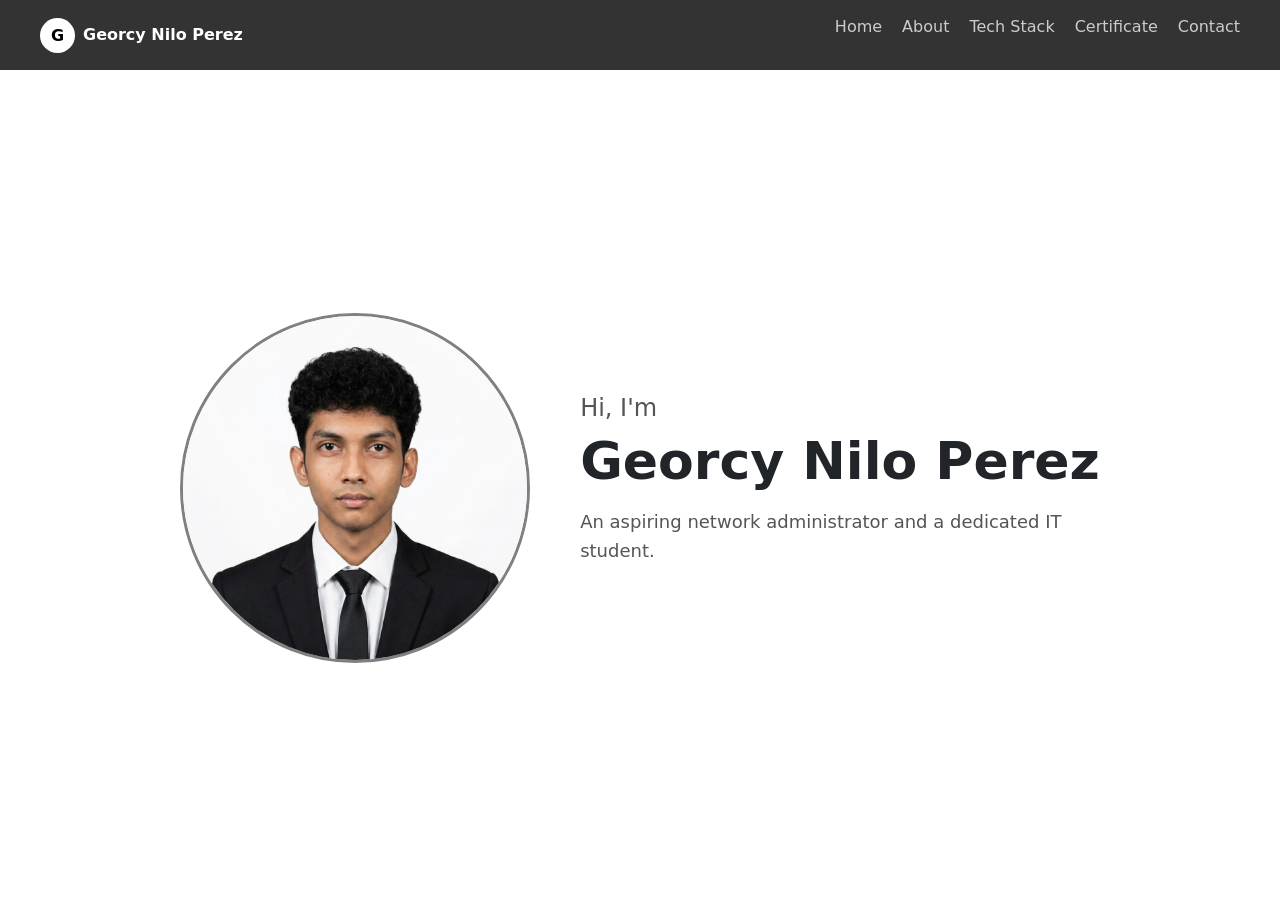
==== index.html @ 2069f6f3 "Fixed action items" ====
<!DOCTYPE html>
<html>
<head>
    <title>Georcy Perez - My portfolio</title>
    <link rel="stylesheet" type="text/css" href="style.css">
    <link rel="stylesheet" href="https://cdn.jsdelivr.net/npm/bootstrap@5.3.0/dist/css/bootstrap.min.css">
    <link rel="stylesheet" href="https://cdnjs.cloudflare.com/ajax/libs/font-awesome/6.0.0/css/all.min.css">
    <link href="https://fonts.googleapis.com/css2?family=Poppins:wght@400;600;700&display=swap" rel="stylesheet">
</head>
<body>

    <div class="pill-nav">
        <div class="nav-content">
            
            <div class="logo-area">
                <div class="profile-logo">G</div>
                <span class="logo-text">Georcy Nilo Perez</span>
            </div>
            
            <ul class="nav-links">
                <li><a href="index.html">Home</a></li>
                <li><a href="about.html">About</a></li>
                <li><a href="techstack.html">Tech Stack</a></li>
                <li><a href="certificate.html">Certificate</a></li>
                <li><a href="contact.html">Contact</a></li>
            </ul>
            
        </div>
    </div>

    <div class="home" id="home">
        
        <div class="home-image">
            <img src="Images/profile.png" alt="My Photo">
        </div>

        <div class="home-text">
            <h3>Hi, I'm</h3>
            <h1>Georcy Nilo Perez</h1>
            <p class="description">An aspiring network administrator and a dedicated IT student.</p>
        </div>

    </div>

</body>
</html>
---- style.css ----
/* Basic Reset */
* {
    margin: 0px;
    padding: 0px;
    box-sizing: border-box;
}

html {
    scroll-behavior: smooth;
}

body {
    background-color: white;
    color: black;
    font-family: 'Poppins', sans-serif;
    overflow: hidden;
}

/* --- NAVIGATION --- */
.pill-nav {
    width: 100%;
    padding: 15px 40px;
    background-color: #333333;
    position: sticky;
    top: 0;
    z-index: 100;
}

.nav-content {
    display: flex;
    align-items: center;
    gap: 20px;
}

.logo-area {
    display: flex;
    align-items: center;
    gap: 8px;
}

.profile-logo {
    height: 35px;
    width: 35px;
    background-color: white;
    color: black;
    border-radius: 50%;
    font-weight: bold;
    text-align: center;
    line-height: 35px;
}

.logo-text {
    color: white;
    font-weight: bold;
    font-size: 16px;
}

.nav-links {
    list-style-type: none;
    display: flex;
    gap: 20px;
    margin-left: auto;
}

.nav-links a {
    color: #cccccc;
    text-decoration: none;
}

.nav-links a:hover {
    color: white;
}

/* --- HOME SECTION --- */
.home {
    display: flex;
    flex-direction: row;
    align-items: center;
    justify-content: center;
    gap: 50px;
    height: calc(100vh - 65px);
    padding: 40px;
    margin-top: 0;
}

.home-image img {
    width: 350px;
    height: 350px;
    border-radius: 50%;
    object-fit: cover;
    border: 3px solid grey;
}

.home-text h3 {
    font-size: 24px;
    color: #555;
}

.home-text h1 {
    font-size: 52px;
    font-weight: bold;
    margin: 5px 0 15px 0;
}

.description {
    font-size: 18px;
    color: #555;
    max-width: 500px;
    line-height: 1.6;
}

/* --- ABOUT SECTION --- */
.about {
    display: flex;
    flex-direction: row;
    align-items: center;
    justify-content: center;
    gap: 60px;
    height: calc(100vh - 65px);
    padding: 40px;
    background-color: white;
}

.about-image img {
    width: 300px;
    height: 300px;
    border-radius: 50%;
    object-fit: cover;
    border: 3px solid grey;
}

.about-text {
    max-width: 550px;
}

.about-text h2 {
    font-size: 42px;
    font-weight: bold;
    margin-bottom: 20px;
    color: black;
}

.about-text p {
    font-size: 18px;
    color: #555;
    line-height: 1.8;
    margin-bottom: 15px;
}
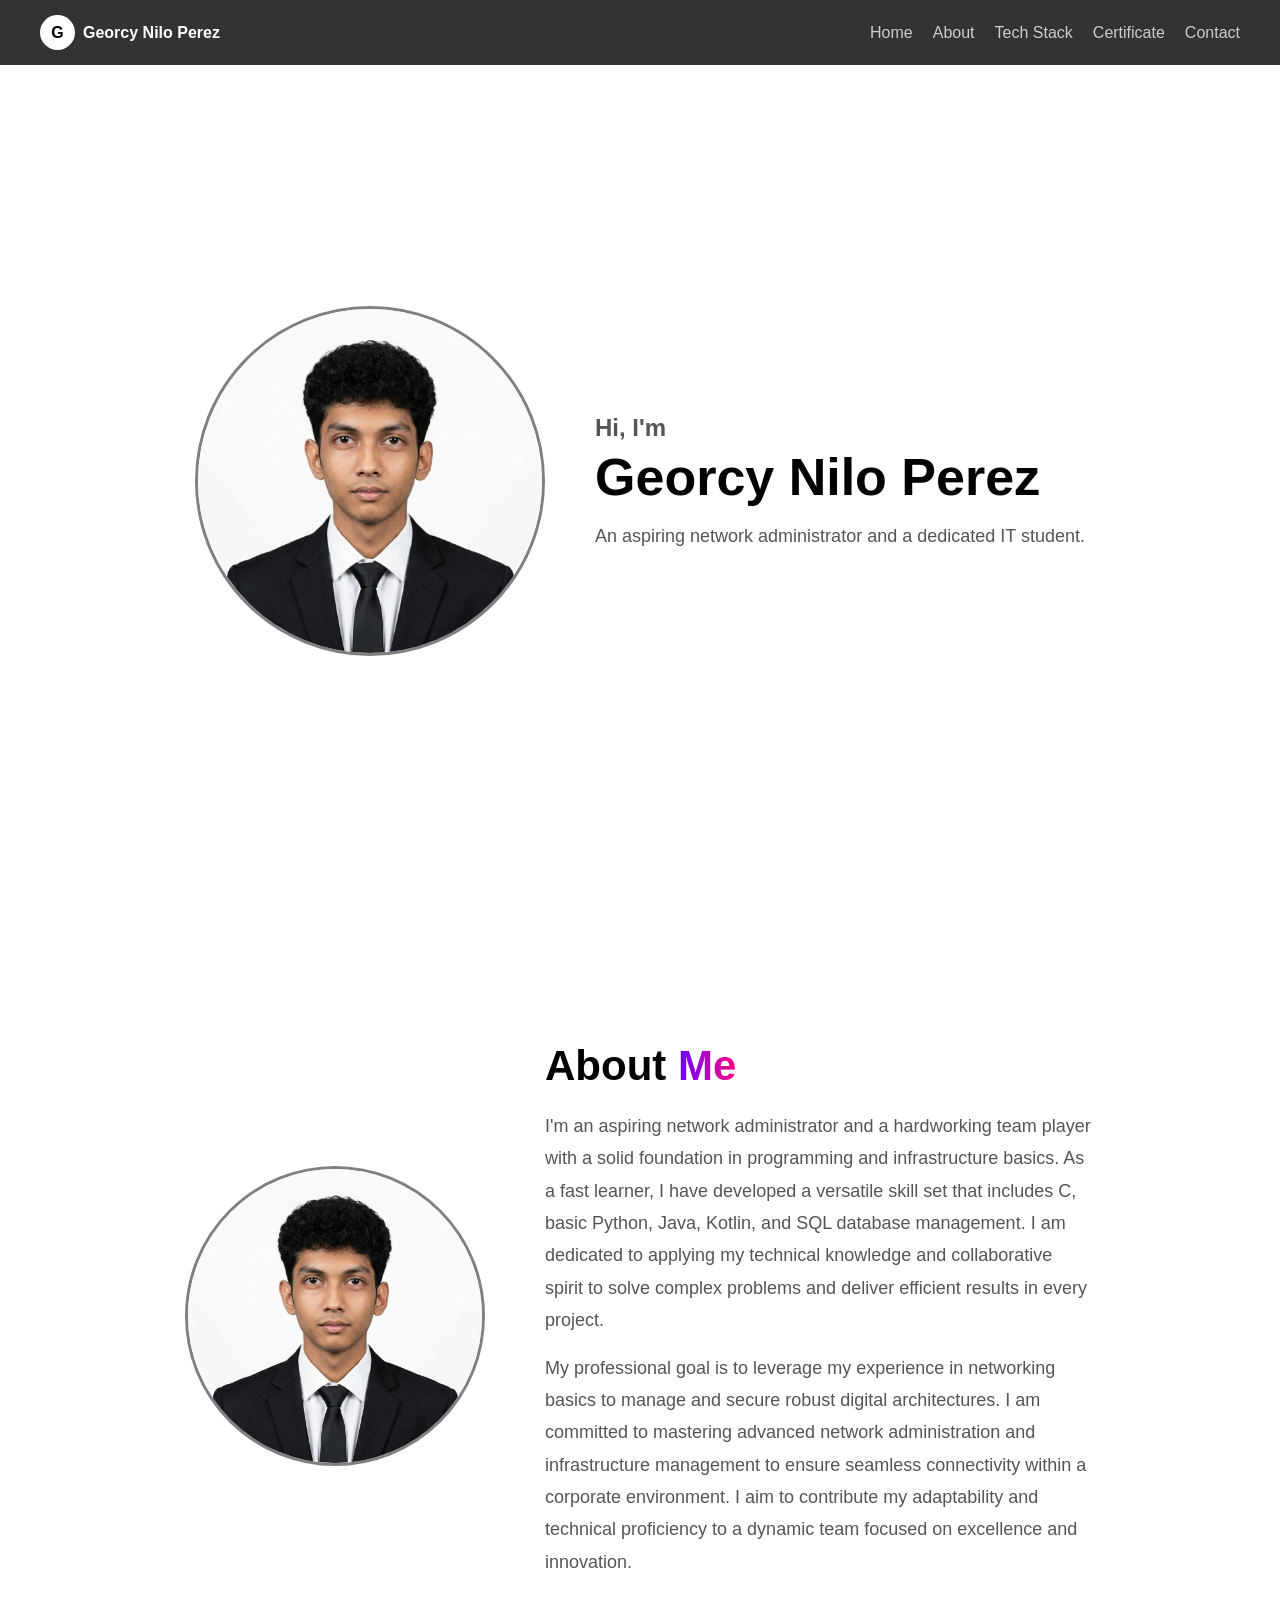
==== commit 820fd853: "Initial commit - portfolio" ====
--- a/index.html
+++ b/index.html
@@ -1,11 +1,9 @@
 <!DOCTYPE html>
 <html>
 <head>
-    <title>Georcy Perez - My portfolio</title>
+    <title>My Portfolio - Georcy Perez</title>
     <link rel="stylesheet" type="text/css" href="style.css">
-    <link rel="stylesheet" href="https://cdn.jsdelivr.net/npm/bootstrap@5.3.0/dist/css/bootstrap.min.css">
     <link rel="stylesheet" href="https://cdnjs.cloudflare.com/ajax/libs/font-awesome/6.0.0/css/all.min.css">
-    <link href="https://fonts.googleapis.com/css2?family=Poppins:wght@400;600;700&display=swap" rel="stylesheet">
 </head>
 <body>
 
@@ -18,11 +16,11 @@
             </div>
             
             <ul class="nav-links">
-                <li><a href="index.html">Home</a></li>
-                <li><a href="about.html">About</a></li>
-                <li><a href="techstack.html">Tech Stack</a></li>
-                <li><a href="certificate.html">Certificate</a></li>
-                <li><a href="contact.html">Contact</a></li>
+                <li><a href="#home">Home</a></li>
+                <li><a href="#about">About</a></li>
+                <li><a href="#techstack">Tech Stack</a></li>
+                <li><a href="#certificate">Certificate</a></li>
+                <li><a href="#contact">Contact</a></li>
             </ul>
             
         </div>
@@ -42,5 +40,19 @@
 
     </div>
 
+    <div class="about" id="about">
+
+        <div class="about-image">
+            <img src="Images/profile.png" alt="My Photo">
+        </div>
+    
+        <div class="about-text">
+            <h2>About <span class="gradient-text">Me</span></h2>
+            <p>I'm an aspiring network administrator and a hardworking team player with a solid foundation in programming and infrastructure basics. As a fast learner, I have developed a versatile skill set that includes C, basic Python, Java, Kotlin, and SQL database management. I am dedicated to applying my technical knowledge and collaborative spirit to solve complex problems and deliver efficient results in every project.</p>
+            <p>My professional goal is to leverage my experience in networking basics to manage and secure robust digital architectures. I am committed to mastering advanced network administration and infrastructure management to ensure seamless connectivity within a corporate environment. I aim to contribute my adaptability and technical proficiency to a dynamic team focused on excellence and innovation.</p>
+        </div>
+    
+    </div>
+
 </body>
 </html>
--- a/style.css
+++ b/style.css
@@ -12,8 +12,8 @@
 body {
     background-color: white;
     color: black;
-    font-family: 'Poppins', sans-serif;
-    overflow: hidden;
+    font-family: Arial, sans-serif;
+    overflow: auto;
 }
 
 /* --- NAVIGATION --- */
@@ -71,6 +71,20 @@
     color: white;
 }
 
+.github-btn {
+    background-color: #6a00ff;
+    color: white;
+    padding: 8px 18px;
+    border-radius: 20px;
+    text-decoration: none;
+    font-weight: bold;
+    transition: 0.3s;
+}
+
+.github-btn:hover {
+    background-color: #ff007f;
+}
+
 /* --- HOME SECTION --- */
 .home {
     display: flex;
@@ -109,6 +123,14 @@
     line-height: 1.6;
 }
 
+.gradient-text {
+    background: linear-gradient(to right, #6a00ff, #ff007f);
+    background-clip: text;
+    -webkit-background-clip: text;
+    -webkit-text-fill-color: transparent;
+    color: transparent;
+}
+
 /* --- ABOUT SECTION --- */
 .about {
     display: flex;
@@ -118,7 +140,7 @@
     gap: 60px;
     height: calc(100vh - 65px);
     padding: 40px;
-    background-color: white;
+    background-color: white;        /* ADD THIS */
 }
 
 .about-image img {
@@ -126,7 +148,7 @@
     height: 300px;
     border-radius: 50%;
     object-fit: cover;
-    border: 3px solid grey;
+    border: 3px solid grey;         /* CHANGE from #6a00ff to grey */
 }
 
 .about-text {
@@ -137,7 +159,7 @@
     font-size: 42px;
     font-weight: bold;
     margin-bottom: 20px;
-    color: black;
+    color: black;                   /* ADD THIS */
 }
 
 .about-text p {
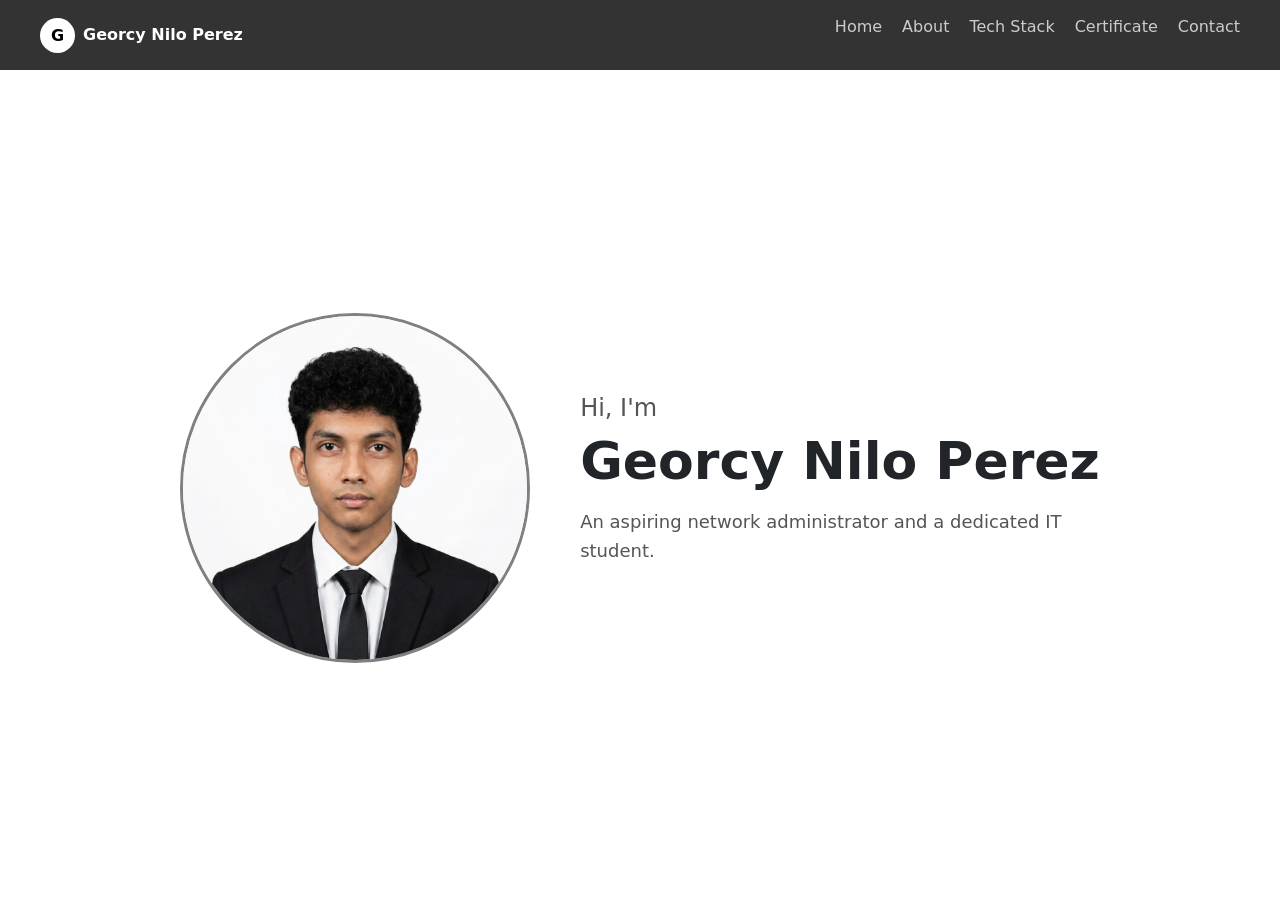
==== commit 014ce27a: "Added Changes" ====
--- a/index.html
+++ b/index.html
@@ -1,9 +1,12 @@
 <!DOCTYPE html>
 <html>
 <head>
-    <title>My Portfolio - Georcy Perez</title>
+    <meta name="viewport" content="width=device-width, initial-scale=1.0">
+    <title>Georcy Perez - Home</title>
     <link rel="stylesheet" type="text/css" href="style.css">
+    <link rel="stylesheet" href="https://cdn.jsdelivr.net/npm/bootstrap@5.3.0/dist/css/bootstrap.min.css">
     <link rel="stylesheet" href="https://cdnjs.cloudflare.com/ajax/libs/font-awesome/6.0.0/css/all.min.css">
+    <link href="https://fonts.googleapis.com/css2?family=Poppins:wght@400;600;700&display=swap" rel="stylesheet">
 </head>
 <body>
 
@@ -16,11 +19,11 @@
             </div>
             
             <ul class="nav-links">
-                <li><a href="#home">Home</a></li>
-                <li><a href="#about">About</a></li>
-                <li><a href="#techstack">Tech Stack</a></li>
-                <li><a href="#certificate">Certificate</a></li>
-                <li><a href="#contact">Contact</a></li>
+                <li><a href="index.html">Home</a></li>
+                <li><a href="about.html">About</a></li>
+                <li><a href="techstack.html">Tech Stack</a></li>
+                <li><a href="certificates.html">Certificate</a></li>
+                <li><a href="contact.html">Contact</a></li>
             </ul>
             
         </div>
@@ -40,19 +43,5 @@
 
     </div>
 
-    <div class="about" id="about">
-
-        <div class="about-image">
-            <img src="Images/profile.png" alt="My Photo">
-        </div>
-    
-        <div class="about-text">
-            <h2>About <span class="gradient-text">Me</span></h2>
-            <p>I'm an aspiring network administrator and a hardworking team player with a solid foundation in programming and infrastructure basics. As a fast learner, I have developed a versatile skill set that includes C, basic Python, Java, Kotlin, and SQL database management. I am dedicated to applying my technical knowledge and collaborative spirit to solve complex problems and deliver efficient results in every project.</p>
-            <p>My professional goal is to leverage my experience in networking basics to manage and secure robust digital architectures. I am committed to mastering advanced network administration and infrastructure management to ensure seamless connectivity within a corporate environment. I aim to contribute my adaptability and technical proficiency to a dynamic team focused on excellence and innovation.</p>
-        </div>
-    
-    </div>
-
 </body>
 </html>
--- a/style.css
+++ b/style.css
@@ -12,8 +12,8 @@
 body {
     background-color: white;
     color: black;
-    font-family: Arial, sans-serif;
-    overflow: auto;
+    font-family: 'Poppins', sans-serif;
+    overflow: hidden;
 }
 
 /* --- NAVIGATION --- */
@@ -69,20 +69,6 @@
 
 .nav-links a:hover {
     color: white;
-}
-
-.github-btn {
-    background-color: #6a00ff;
-    color: white;
-    padding: 8px 18px;
-    border-radius: 20px;
-    text-decoration: none;
-    font-weight: bold;
-    transition: 0.3s;
-}
-
-.github-btn:hover {
-    background-color: #ff007f;
 }
 
 /* --- HOME SECTION --- */
@@ -123,14 +109,6 @@
     line-height: 1.6;
 }
 
-.gradient-text {
-    background: linear-gradient(to right, #6a00ff, #ff007f);
-    background-clip: text;
-    -webkit-background-clip: text;
-    -webkit-text-fill-color: transparent;
-    color: transparent;
-}
-
 /* --- ABOUT SECTION --- */
 .about {
     display: flex;
@@ -140,7 +118,8 @@
     gap: 60px;
     height: calc(100vh - 65px);
     padding: 40px;
-    background-color: white;        /* ADD THIS */
+    background-color: white;
+    overflow: auto;
 }
 
 .about-image img {
@@ -148,7 +127,7 @@
     height: 300px;
     border-radius: 50%;
     object-fit: cover;
-    border: 3px solid grey;         /* CHANGE from #6a00ff to grey */
+    border: 3px solid grey;
 }
 
 .about-text {
@@ -159,7 +138,7 @@
     font-size: 42px;
     font-weight: bold;
     margin-bottom: 20px;
-    color: black;                   /* ADD THIS */
+    color: black;
 }
 
 .about-text p {
@@ -167,4 +146,107 @@
     color: #555;
     line-height: 1.8;
     margin-bottom: 15px;
+}
+
+/* --- CERTIFICATES SECTION --- */
+.certificates-section {
+    padding: 60px 40px;
+    text-align: center;
+    overflow: auto;
+}
+
+.certificates-title {
+    font-size: 42px;
+    font-weight: 700;
+    margin-bottom: 40px;
+    color: black;
+}
+
+.certificates-grid {
+    display: flex;
+    flex-wrap: wrap;
+    justify-content: center;
+    gap: 30px;
+}
+
+.cert-card {
+    width: 220px;
+    cursor: pointer;
+    border-radius: 12px;
+    overflow: hidden;
+    border: 2px solid #ddd;
+    transition: 0.3s;
+    background-color: white;
+}
+
+.cert-card:hover {
+    border-color: #6a00ff;
+    transform: translateY(-5px);
+    box-shadow: 0 10px 20px rgba(106, 0, 255, 0.15);
+}
+
+.cert-card img {
+    width: 100%;
+    height: 150px;
+    object-fit: cover;
+}
+
+.cert-card p {
+    padding: 10px;
+    font-size: 14px;
+    font-weight: 600;
+    color: #333;
+}
+
+/* --- LIGHTBOX --- */
+.lightbox {
+    display: none;
+    position: fixed;
+    top: 0;
+    left: 0;
+    width: 100%;
+    height: 100%;
+    background-color: rgba(0, 0, 0, 0.85);
+    z-index: 999;
+    justify-content: center;
+    align-items: center;
+}
+
+.lightbox.active {
+    display: flex;
+}
+
+.lightbox-content {
+    position: relative;
+    max-width: 800px;
+    width: 90%;
+    text-align: center;
+}
+
+.lightbox-content img {
+    width: 100%;
+    border-radius: 12px;
+}
+
+.lightbox-content p {
+    color: white;
+    font-size: 18px;
+    font-weight: 600;
+    margin-top: 15px;
+}
+
+.lightbox-close {
+    position: absolute;
+    top: -40px;
+    right: 0;
+    background: none;
+    border: none;
+    color: white;
+    font-size: 28px;
+    cursor: pointer;
+    transition: 0.3s;
+}
+
+.lightbox-close:hover {
+    color: #ff007f;
 }
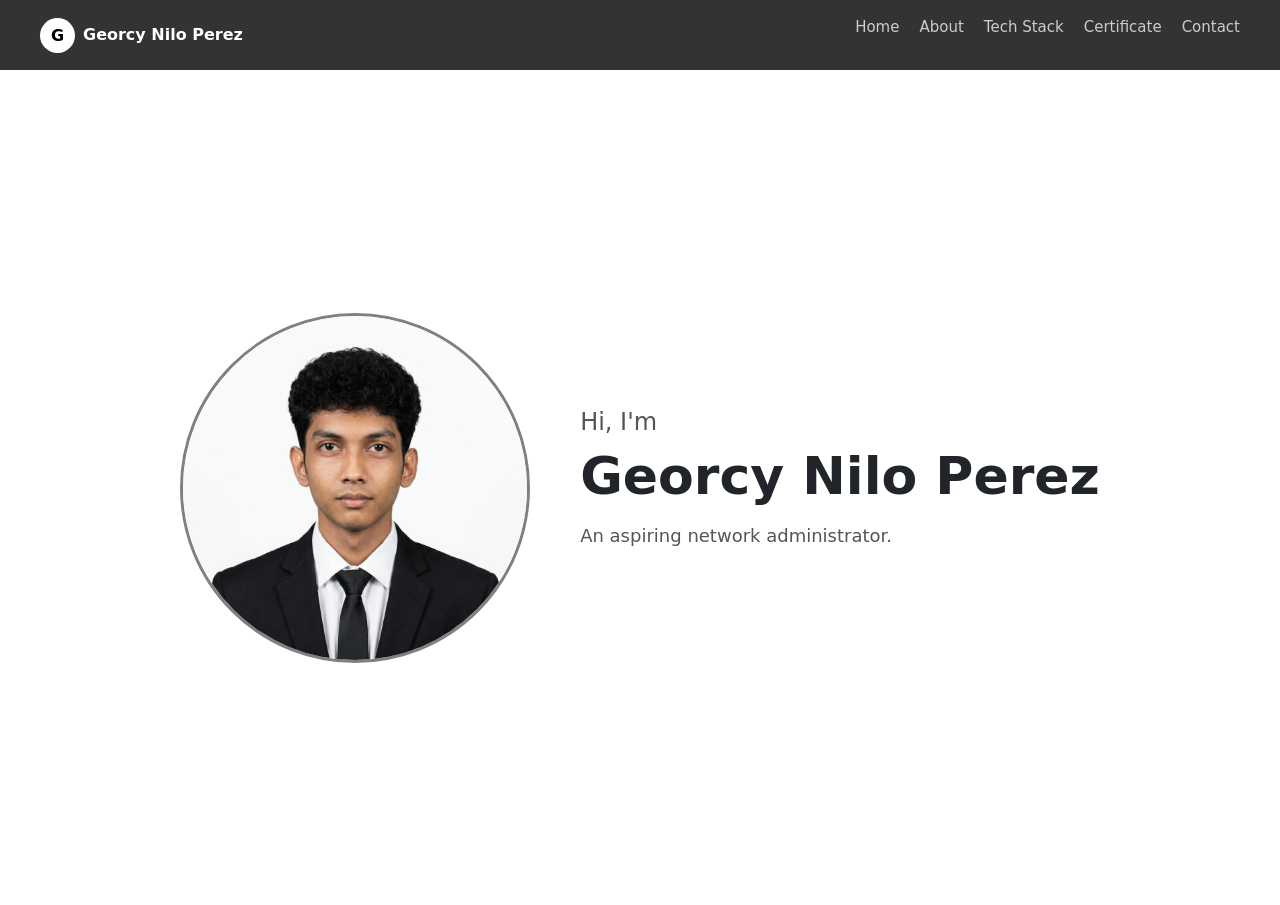
==== commit a13ae28b: "Updated Icons" ====
--- a/index.html
+++ b/index.html
@@ -12,36 +12,39 @@
 
     <div class="pill-nav">
         <div class="nav-content">
-            
             <div class="logo-area">
                 <div class="profile-logo">G</div>
                 <span class="logo-text">Georcy Nilo Perez</span>
             </div>
-            
-            <ul class="nav-links">
+            <button class="hamburger" onclick="toggleMenu()">
+                <span></span><span></span><span></span>
+            </button>
+            <ul class="nav-links" id="navLinks">
                 <li><a href="index.html">Home</a></li>
                 <li><a href="about.html">About</a></li>
                 <li><a href="techstack.html">Tech Stack</a></li>
                 <li><a href="certificates.html">Certificate</a></li>
                 <li><a href="contact.html">Contact</a></li>
             </ul>
-            
         </div>
     </div>
 
     <div class="home" id="home">
-        
         <div class="home-image">
             <img src="Images/profile.png" alt="My Photo">
         </div>
-
         <div class="home-text">
             <h3>Hi, I'm</h3>
             <h1>Georcy Nilo Perez</h1>
-            <p class="description">An aspiring network administrator and a dedicated IT student.</p>
+            <p class="description">An aspiring network administrator.</p>
         </div>
+    </div>
 
-    </div>
+    <script>
+        function toggleMenu() {
+            document.getElementById('navLinks').classList.toggle('open');
+        }
+    </script>
 
 </body>
 </html>
--- a/style.css
+++ b/style.css
@@ -1,7 +1,7 @@
 /* Basic Reset */
 * {
-    margin: 0px;
-    padding: 0px;
+    margin: 0;
+    padding: 0;
     box-sizing: border-box;
 }
 
@@ -13,7 +13,6 @@
     background-color: white;
     color: black;
     font-family: 'Poppins', sans-serif;
-    overflow: hidden;
 }
 
 /* --- NAVIGATION --- */
@@ -47,6 +46,7 @@
     font-weight: bold;
     text-align: center;
     line-height: 35px;
+    flex-shrink: 0;
 }
 
 .logo-text {
@@ -65,12 +65,34 @@
 .nav-links a {
     color: #cccccc;
     text-decoration: none;
+    font-size: 15px;
 }
 
 .nav-links a:hover {
     color: white;
 }
 
+/* Hamburger */
+.hamburger {
+    display: none;
+    flex-direction: column;
+    gap: 5px;
+    cursor: pointer;
+    margin-left: auto;
+    background: none;
+    border: none;
+    padding: 4px;
+}
+
+.hamburger span {
+    display: block;
+    width: 25px;
+    height: 3px;
+    background-color: white;
+    border-radius: 3px;
+    transition: 0.3s;
+}
+
 /* --- HOME SECTION --- */
 .home {
     display: flex;
@@ -78,9 +100,8 @@
     align-items: center;
     justify-content: center;
     gap: 50px;
-    height: calc(100vh - 65px);
-    padding: 40px;
-    margin-top: 0;
+    min-height: calc(100vh - 65px);
+    padding: 60px 40px;
 }
 
 .home-image img {
@@ -116,10 +137,9 @@
     align-items: center;
     justify-content: center;
     gap: 60px;
-    height: calc(100vh - 65px);
-    padding: 40px;
+    min-height: calc(100vh - 65px);
+    padding: 60px 40px;
     background-color: white;
-    overflow: auto;
 }
 
 .about-image img {
@@ -128,6 +148,7 @@
     border-radius: 50%;
     object-fit: cover;
     border: 3px solid grey;
+    flex-shrink: 0;
 }
 
 .about-text {
@@ -148,11 +169,63 @@
     margin-bottom: 15px;
 }
 
+/* --- TECH STACK SECTION --- */
+.techstack-section {
+    padding: 60px 40px;
+    text-align: center;
+    min-height: calc(100vh - 65px);
+}
+
+.techstack-title {
+    font-size: 42px;
+    font-weight: 700;
+    margin-bottom: 40px;
+    color: black;
+}
+
+.techstack-grid {
+    display: grid;
+    grid-template-columns: repeat(auto-fit, minmax(140px, 1fr));
+    gap: 24px;
+    max-width: 900px;
+    margin: 0 auto;
+}
+
+.tech-card {
+    background: #f9f9f9;
+    border: 2px solid #ddd;
+    border-radius: 12px;
+    padding: 24px 16px;
+    display: flex;
+    flex-direction: column;
+    align-items: center;
+    gap: 12px;
+    transition: 0.3s;
+    cursor: pointer;
+}
+
+.tech-card:hover {
+    border-color: #6a00ff;
+    transform: translateY(-5px);
+    box-shadow: 0 10px 20px rgba(106, 0, 255, 0.15);
+}
+
+.tech-card i {
+    font-size: 36px;
+    color: #6a00ff;
+}
+
+.tech-card span {
+    font-size: 14px;
+    font-weight: 600;
+    color: #333;
+}
+
 /* --- CERTIFICATES SECTION --- */
 .certificates-section {
     padding: 60px 40px;
     text-align: center;
-    overflow: auto;
+    min-height: calc(100vh - 65px);
 }
 
 .certificates-title {
@@ -189,13 +262,23 @@
     width: 100%;
     height: 150px;
     object-fit: cover;
-}
-
-.cert-card p {
+    cursor: pointer;
+}
+
+.cert-label {
+    display: block;
     padding: 10px;
     font-size: 14px;
     font-weight: 600;
     color: #333;
+    text-decoration: none;
+    text-align: center;
+    transition: 0.3s;
+}
+
+.cert-label:hover {
+    color: #6a00ff;
+    text-decoration: underline;
 }
 
 /* --- LIGHTBOX --- */
@@ -206,10 +289,11 @@
     left: 0;
     width: 100%;
     height: 100%;
-    background-color: rgba(0, 0, 0, 0.85);
+    background-color: rgba(0,0,0,0.85);
     z-index: 999;
     justify-content: center;
     align-items: center;
+    padding: 20px;
 }
 
 .lightbox.active {
@@ -249,4 +333,231 @@
 
 .lightbox-close:hover {
     color: #ff007f;
+}
+
+/* --- CONTACT SECTION --- */
+.contact-section {
+    padding: 60px 40px;
+    text-align: center;
+    min-height: calc(100vh - 65px);
+}
+
+.contact-title {
+    font-size: 42px;
+    font-weight: 700;
+    margin-bottom: 10px;
+}
+
+.contact-subtitle {
+    font-size: 16px;
+    color: #555;
+    margin-bottom: 40px;
+}
+
+.contact-cards {
+    display: flex;
+    flex-wrap: wrap;
+    justify-content: center;
+    gap: 24px;
+    max-width: 800px;
+    margin: 0 auto;
+}
+
+.contact-card {
+    background: #f9f9f9;
+    border: 2px solid #ddd;
+    border-radius: 12px;
+    padding: 30px 40px;
+    display: flex;
+    flex-direction: column;
+    align-items: center;
+    gap: 10px;
+    text-decoration: none;
+    color: #333;
+    transition: 0.3s;
+    min-width: 180px;
+}
+
+.contact-card:hover {
+    border-color: #6a00ff;
+    transform: translateY(-5px);
+    box-shadow: 0 10px 20px rgba(106, 0, 255, 0.15);
+    color: #6a00ff;
+}
+
+.contact-card i {
+    font-size: 32px;
+}
+
+.contact-card span {
+    font-size: 14px;
+    font-weight: 600;
+}
+
+/* =====================
+   RESPONSIVE
+   ===================== */
+
+/* Tablet */
+@media (max-width: 768px) {
+
+    .pill-nav {
+        padding: 15px 20px;
+    }
+
+    .hamburger {
+        display: flex;
+    }
+
+    .nav-links {
+        display: none;
+        flex-direction: column;
+        position: absolute;
+        top: 65px;
+        left: 0;
+        width: 100%;
+        background-color: #333;
+        padding: 20px;
+        gap: 16px;
+    }
+
+    .nav-links.open {
+        display: flex;
+    }
+
+    .home {
+        flex-direction: column;
+        text-align: center;
+        padding: 40px 20px;
+        gap: 30px;
+    }
+
+    .home-image img {
+        width: 220px;
+        height: 220px;
+    }
+
+    .home-text h1 {
+        font-size: 36px;
+    }
+
+    .home-text h3 {
+        font-size: 18px;
+    }
+
+    .description {
+        font-size: 15px;
+    }
+
+    .about {
+        flex-direction: column;
+        text-align: center;
+        padding: 40px 20px;
+        gap: 30px;
+    }
+
+    .about-image img {
+        width: 200px;
+        height: 200px;
+    }
+
+    .about-text h2 {
+        font-size: 32px;
+    }
+
+    .about-text p {
+        font-size: 15px;
+    }
+
+    .techstack-title,
+    .certificates-title,
+    .contact-title {
+        font-size: 32px;
+    }
+
+    .techstack-grid {
+        grid-template-columns: repeat(auto-fit, minmax(110px, 1fr));
+    }
+}
+
+/* Mobile */
+@media (max-width: 480px) {
+
+    .home-image img {
+        width: 180px;
+        height: 180px;
+    }
+
+    .home-text h1 {
+        font-size: 28px;
+    }
+
+    .home-text h3 {
+        font-size: 16px;
+    }
+
+    .description {
+        font-size: 14px;
+    }
+
+    .about-image img {
+        width: 160px;
+        height: 160px;
+    }
+
+    .about-text h2 {
+        font-size: 26px;
+    }
+
+    .about-text p {
+        font-size: 14px;
+    }
+
+    .techstack-title,
+    .certificates-title,
+    .contact-title {
+        font-size: 26px;
+    }
+
+    .techstack-grid {
+        grid-template-columns: repeat(3, 1fr);
+        gap: 12px;
+    }
+
+    .tech-card {
+        padding: 16px 8px;
+    }
+
+    .tech-card i {
+        font-size: 28px;
+    }
+
+    .certificates-grid {
+        gap: 16px;
+    }
+
+    .cert-card {
+        width: calc(50% - 8px);
+    }
+
+    .contact-cards {
+        flex-direction: column;
+        align-items: center;
+    }
+
+    .contact-card {
+        width: 100%;
+        max-width: 300px;
+    }
+}
+
+/* Very small screens */
+@media (max-width: 320px) {
+    .techstack-grid {
+        grid-template-columns: repeat(2, 1fr);
+    }
+
+    .cert-card {
+        width: 100%;
+    }
 }
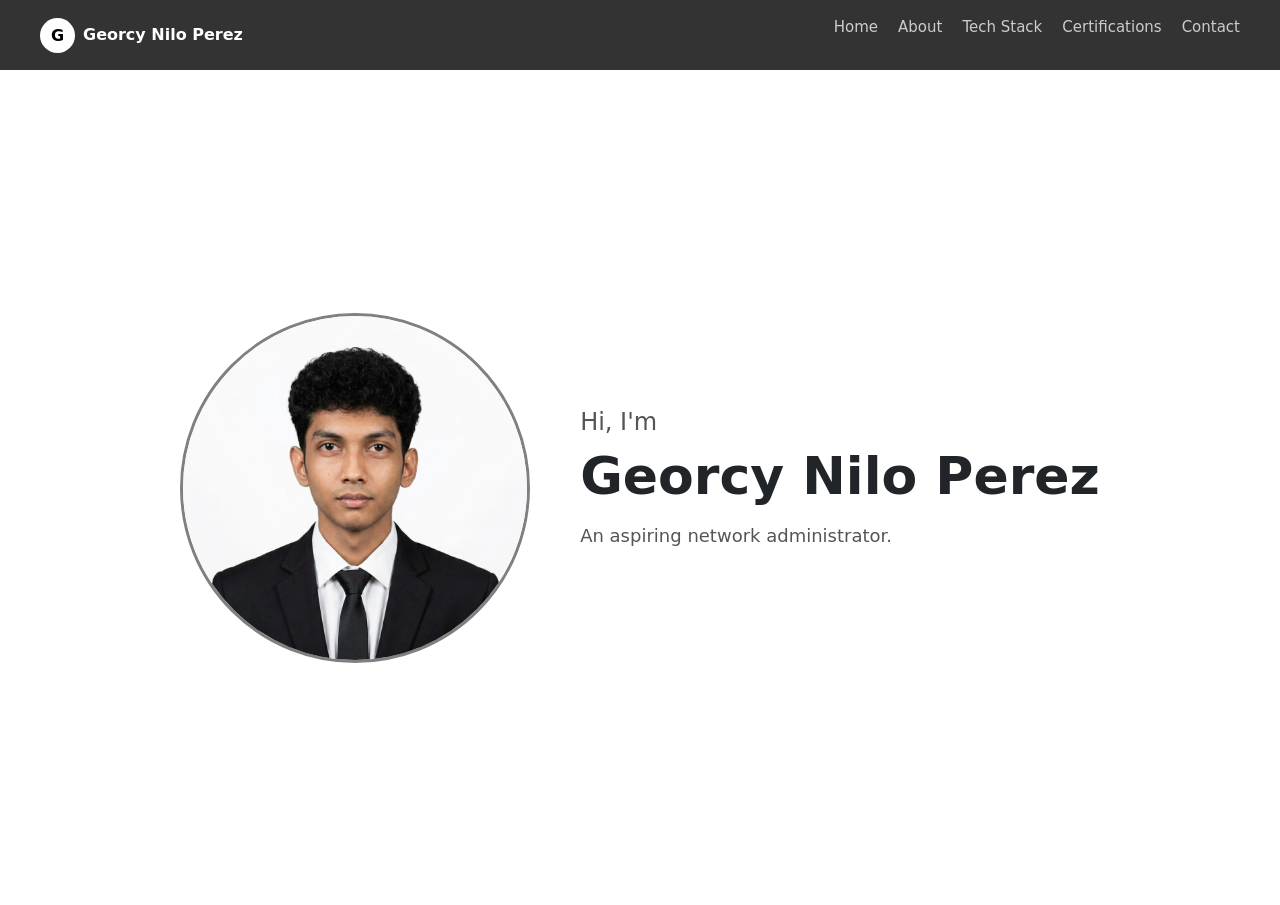
==== commit 75e2a941: "Changed names" ====
--- a/index.html
+++ b/index.html
@@ -23,7 +23,7 @@
                 <li><a href="index.html">Home</a></li>
                 <li><a href="about.html">About</a></li>
                 <li><a href="techstack.html">Tech Stack</a></li>
-                <li><a href="certificates.html">Certificate</a></li>
+                <li><a href="certifications.html">Certifications</a></li>
                 <li><a href="contact.html">Contact</a></li>
             </ul>
         </div>
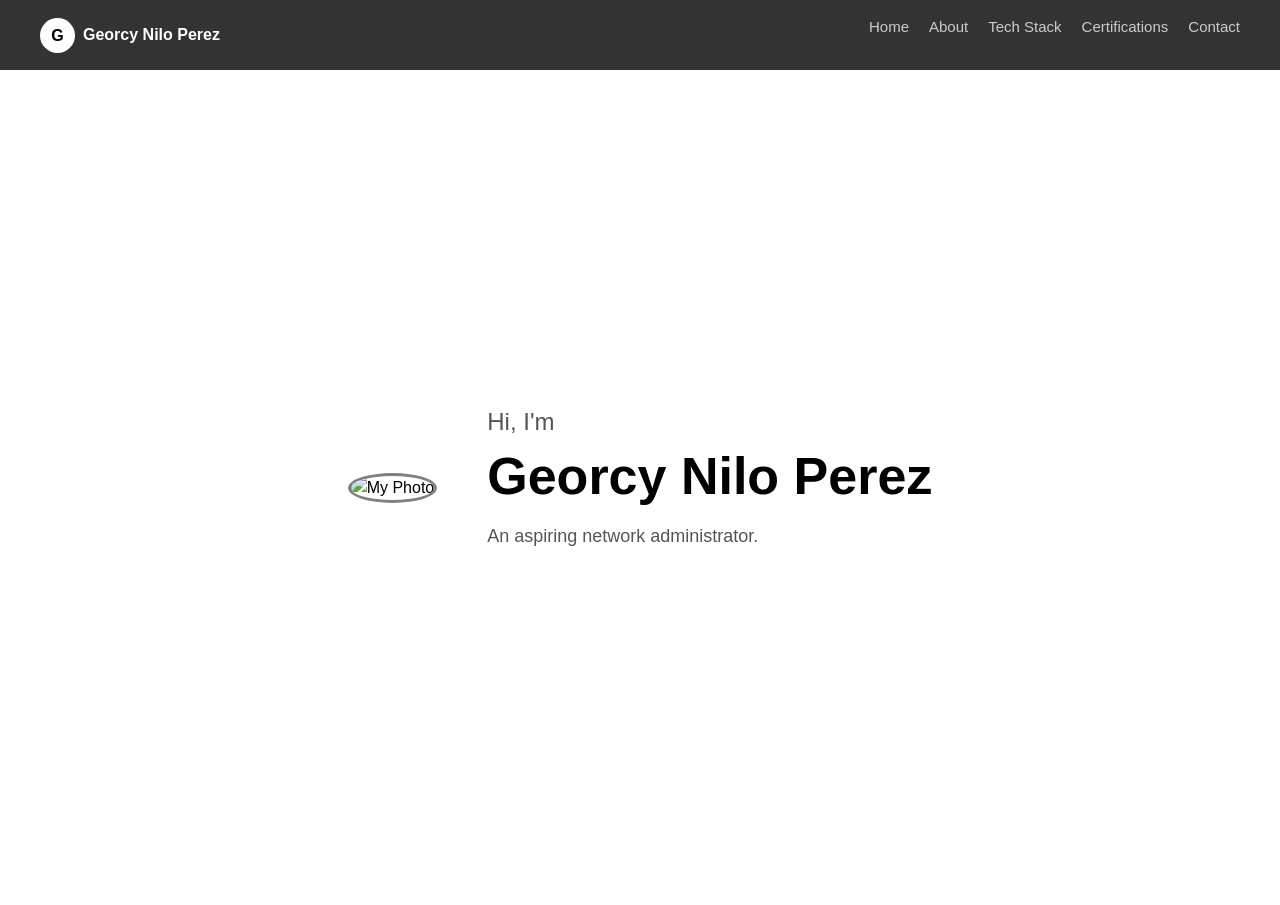
==== commit 941187d1: "Cleaned the code" ====
--- a/index.html
+++ b/index.html
@@ -3,10 +3,10 @@
 <head>
     <meta name="viewport" content="width=device-width, initial-scale=1.0">
     <title>Georcy Perez - Home</title>
-    <link rel="stylesheet" type="text/css" href="style.css">
     <link rel="stylesheet" href="https://cdn.jsdelivr.net/npm/bootstrap@5.3.0/dist/css/bootstrap.min.css">
     <link rel="stylesheet" href="https://cdnjs.cloudflare.com/ajax/libs/font-awesome/6.0.0/css/all.min.css">
     <link href="https://fonts.googleapis.com/css2?family=Poppins:wght@400;600;700&display=swap" rel="stylesheet">
+    <link rel="stylesheet" type="text/css" href="style.css">
 </head>
 <body>
 
@@ -31,7 +31,7 @@
 
     <div class="home" id="home">
         <div class="home-image">
-            <img src="Images/profile.png" alt="My Photo">
+            <img src="images/profile.png" alt="My Photo">
         </div>
         <div class="home-text">
             <h3>Hi, I'm</h3>
--- a/style.css
+++ b/style.css
@@ -10,9 +10,9 @@
 }
 
 body {
+    font-family: 'Poppins', sans-serif;
     background-color: white;
     color: black;
-    font-family: 'Poppins', sans-serif;
 }
 
 /* --- NAVIGATION --- */
@@ -235,21 +235,28 @@
     color: black;
 }
 
+/* GRID */
 .certificates-grid {
-    display: flex;
-    flex-wrap: wrap;
-    justify-content: center;
-    gap: 30px;
-}
-
+    display: grid;
+    grid-template-columns: repeat(3, 1fr);
+    gap: 35px;
+    max-width: 1200px;
+    margin: 0 auto;
+}
+
+/* CARD */
 .cert-card {
-    width: 220px;
-    cursor: pointer;
-    border-radius: 12px;
+    width: 100%;
+    background-color: white;
+    border-radius: 14px;
     overflow: hidden;
     border: 2px solid #ddd;
     transition: 0.3s;
-    background-color: white;
+    cursor: pointer;
+
+    display: flex;
+    flex-direction: column;
+    justify-content: space-between;
 }
 
 .cert-card:hover {
@@ -258,22 +265,27 @@
     box-shadow: 0 10px 20px rgba(106, 0, 255, 0.15);
 }
 
+/* IMAGE */
 .cert-card img {
     width: 100%;
-    height: 150px;
-    object-fit: cover;
-    cursor: pointer;
-}
-
+    height: 260px;
+    object-fit: contain;
+    background-color: white;
+    padding: 10px;
+    display: block;
+}
+
+/* LABEL */
 .cert-label {
     display: block;
-    padding: 10px;
-    font-size: 14px;
+    padding: 14px;
+    font-size: 16px;
     font-weight: 600;
     color: #333;
     text-decoration: none;
     text-align: center;
     transition: 0.3s;
+    min-height: 60px;
 }
 
 .cert-label:hover {
@@ -302,7 +314,7 @@
 
 .lightbox-content {
     position: relative;
-    max-width: 800px;
+    max-width: 900px;
     width: 90%;
     text-align: center;
 }
@@ -396,7 +408,7 @@
 
 /* =====================
    RESPONSIVE
-   ===================== */
+===================== */
 
 /* Tablet */
 @media (max-width: 768px) {
@@ -425,30 +437,7 @@
         display: flex;
     }
 
-    .home {
-        flex-direction: column;
-        text-align: center;
-        padding: 40px 20px;
-        gap: 30px;
-    }
-
-    .home-image img {
-        width: 220px;
-        height: 220px;
-    }
-
-    .home-text h1 {
-        font-size: 36px;
-    }
-
-    .home-text h3 {
-        font-size: 18px;
-    }
-
-    .description {
-        font-size: 15px;
-    }
-
+    .home,
     .about {
         flex-direction: column;
         text-align: center;
@@ -456,27 +445,30 @@
         gap: 30px;
     }
 
+    .home-image img {
+        width: 220px;
+        height: 220px;
+    }
+
     .about-image img {
         width: 200px;
         height: 200px;
     }
 
-    .about-text h2 {
-        font-size: 32px;
-    }
-
-    .about-text p {
-        font-size: 15px;
-    }
-
+    .home-text h1 {
+        font-size: 36px;
+    }
+
+    .about-text h2,
     .techstack-title,
     .certificates-title,
     .contact-title {
         font-size: 32px;
     }
 
-    .techstack-grid {
-        grid-template-columns: repeat(auto-fit, minmax(110px, 1fr));
+    .certificates-grid {
+        grid-template-columns: repeat(2, 1fr);
+        gap: 24px;
     }
 }
 
@@ -488,31 +480,16 @@
         height: 180px;
     }
 
-    .home-text h1 {
-        font-size: 28px;
-    }
-
-    .home-text h3 {
-        font-size: 16px;
-    }
-
-    .description {
-        font-size: 14px;
-    }
-
     .about-image img {
         width: 160px;
         height: 160px;
     }
 
-    .about-text h2 {
-        font-size: 26px;
-    }
-
-    .about-text p {
-        font-size: 14px;
-    }
-
+    .home-text h1 {
+        font-size: 28px;
+    }
+
+    .about-text h2,
     .techstack-title,
     .certificates-title,
     .contact-title {
@@ -524,20 +501,13 @@
         gap: 12px;
     }
 
-    .tech-card {
-        padding: 16px 8px;
-    }
-
-    .tech-card i {
-        font-size: 28px;
-    }
-
     .certificates-grid {
-        gap: 16px;
-    }
-
-    .cert-card {
-        width: calc(50% - 8px);
+        grid-template-columns: 1fr;
+        gap: 20px;
+    }
+
+    .cert-card img {
+        height: 220px;
     }
 
     .contact-cards {
@@ -553,6 +523,7 @@
 
 /* Very small screens */
 @media (max-width: 320px) {
+
     .techstack-grid {
         grid-template-columns: repeat(2, 1fr);
     }
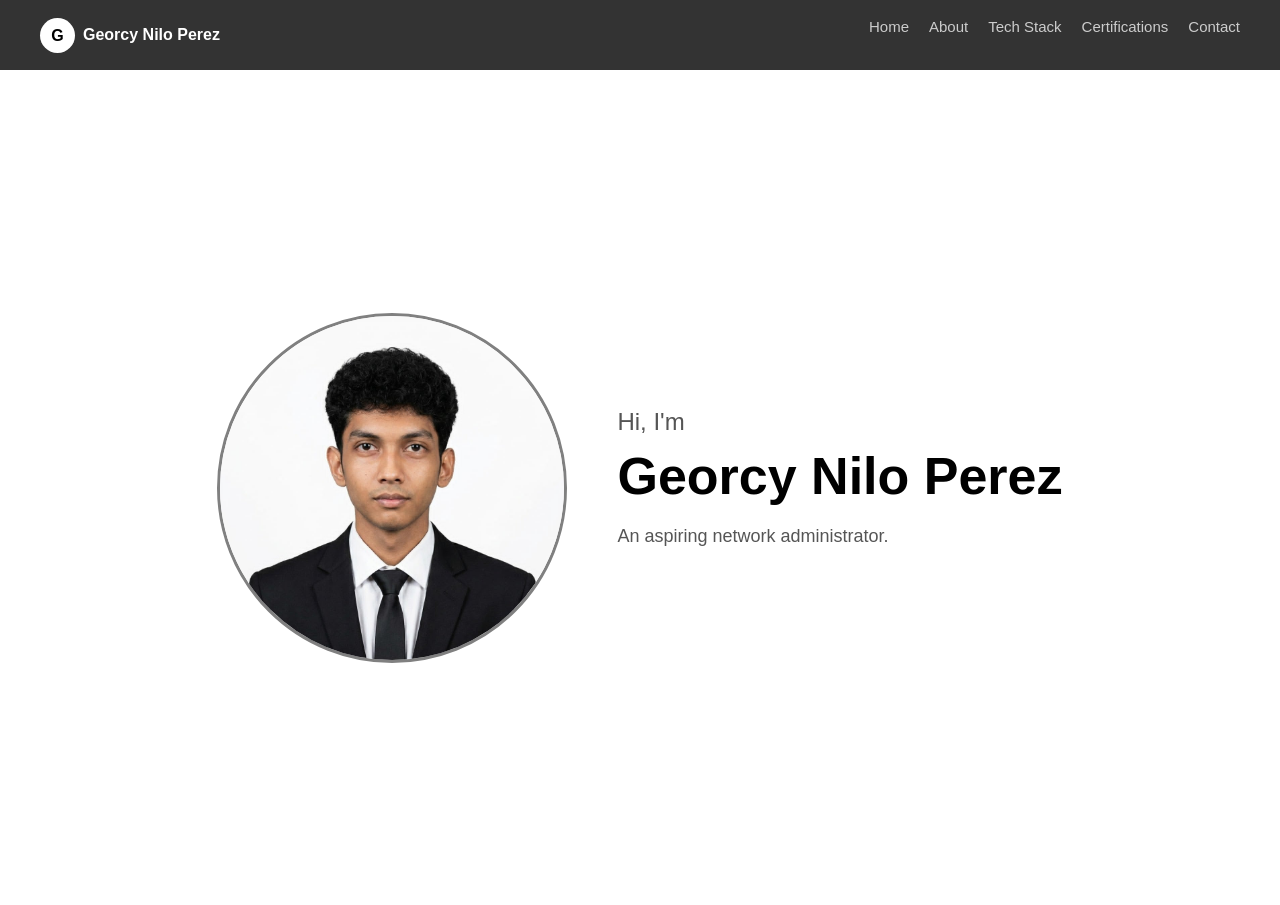
==== commit 4f45bd5d: "Fix image source path case sensitivity" ====
--- a/index.html
+++ b/index.html
@@ -31,7 +31,7 @@
 
     <div class="home" id="home">
         <div class="home-image">
-            <img src="images/profile.png" alt="My Photo">
+            <img src="Images/profile.png" alt="My Photo">
         </div>
         <div class="home-text">
             <h3>Hi, I'm</h3>
@@ -47,4 +47,4 @@
     </script>
 
 </body>
-</html>+</html>
